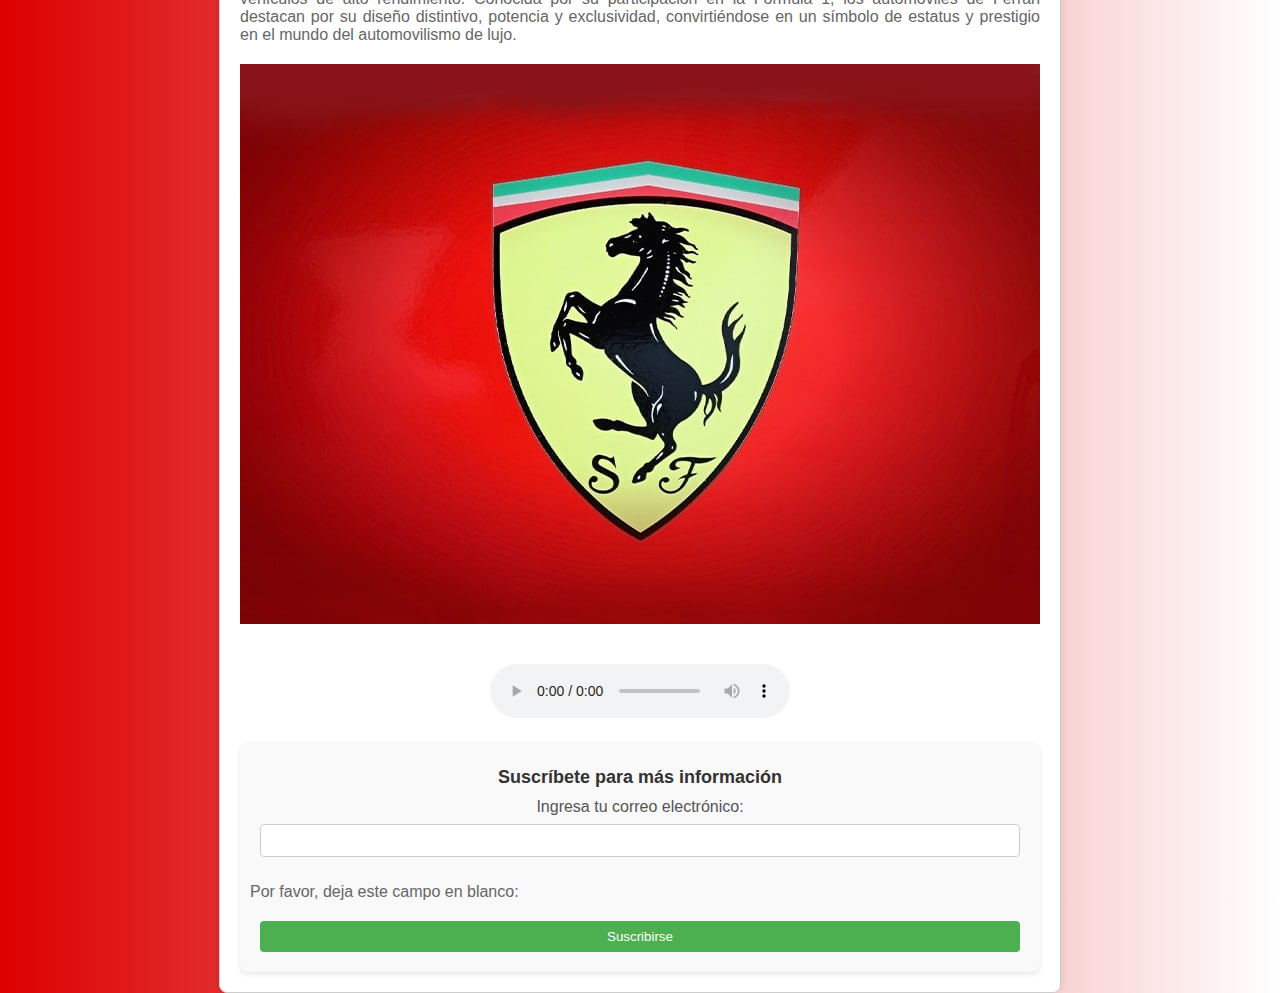
==== main.html @ f960303c "Update main.html" ====
<!DOCTYPE html>
<html lang="es">
<head>
    <meta charset="UTF-8">
    <meta name="viewport" content="width=device-width, initial-scale=1.0">
    <title>Ferrari</title>
    <link rel="stylesheet" href="styles.css">
    <script src="script.js" defer></script>
    <style>
        body {
            font-family: Arial, sans-serif;
            background-color: #f0f0f0;
            margin: 0;
            padding: 0;
        }

        .main-container {
            text-align: center;
            padding: 20px;
            background-color: #fff;
            max-width: 800px;
            margin: 20px auto;
            border: 1px solid #ccc;
            border-radius: 8px;
            box-shadow: 0 0 10px rgba(0,0,0,0.1);
        }

        h1 {
            font-size: 24px;
            color: #333;
        }

        p {
            text-align: justify;
            margin-bottom: 20px;
            color: #666;
        }

        /* Estilos para el formulario */
        .subscribe-form {
            margin-top: 20px;
            padding: 10px;
            background-color: #f9f9f9;
            border-radius: 8px;
            box-shadow: 0 2px 5px rgba(0,0,0,0.1);
        }

        .subscribe-form h2 {
            font-size: 18px;
            color: #333;
            margin-bottom: 10px;
        }

        .subscribe-form label {
            display: block;
            margin-bottom: 8px;
            color: #555;
        }

        .subscribe-form input[type="email"], 
        .subscribe-form input[type="text"], 
        .subscribe-form input[type="submit"] {
            width: calc(100% - 20px);
            padding: 8px;
            margin-bottom: 10px;
            border: 1px solid #ccc;
            border-radius: 4px;
            box-sizing: border-box;
        }

        .subscribe-form input[type="submit"] {
            background-color: #4CAF50;
            color: white;
            border: none;
            cursor: pointer;
        }

        .subscribe-form input[type="submit"]:hover {
            background-color: #45a049;
        }

        /* Estilos para el campo oculto */
        .hidden-field {
            display: none;
        }
    </style>
</head>
<body>
    <div class="main-container">
        <h1>Información sobre Ferrari</h1>
        <p>Ferrari es un fabricante italiano de automóviles de lujo y deportivos con una larga historia en la fabricación de vehículos de alto rendimiento. Conocida por su participación en la Fórmula 1, los automóviles de Ferrari destacan por su diseño distintivo, potencia y exclusividad, convirtiéndose en un símbolo de estatus y prestigio en el mundo del automovilismo de lujo.</p>
        <img src="img1.jpg" alt="img" style="max-width: 100%; height: auto;">
        <audio controls style="margin-top: 20px;">
            <source src="cancion.mp3" type="audio/mpeg">
            Tu navegador no soporta el elemento de audio.
        </audio>

        <!-- Formulario de suscripción con test de teclado -->
        <div class="subscribe-form">
            <h2>Suscríbete para más información</h2>
            <form action="procesar-suscripcion.php" method="post">
                <label for="email">Ingresa tu correo electrónico:</label>
                <input type="email" id="email" name="email" required>
                <p>Por favor, deja este campo en blanco:</p>
                <input type="text" id="other" name="other" class="hidden-field">
                <input type="submit" value="Suscribirse">
            </form>
        </div>
    </div>
</body>
</html>
---- styles.css ----
body {
    font-family: 'Ferrari', Arial, sans-serif; /* Agregar la fuente de Ferrari o similar */
    background: linear-gradient(to right, #DC0000, #FFFFFF); /* Colores característicos de Ferrari */
    display: flex;
    justify-content: center;
    align-items: center;
    height: 100vh;
    margin: 0;
}

.login-container, .main-container {
    background-color: #fff;
    padding: 20px;
    border-radius: 8px;
    box-shadow: 0 0 10px rgba(0, 0, 0, 0.1);
}

form h2 {
    margin-bottom: 20px;
}

label {
    display: block;
    margin-bottom: 5px;
}

input {
    width: 100%;
    padding: 10px;
    margin-bottom: 10px;
    border: 1px solid #ccc;
    border-radius: 4px;
}

button {
    width: 100%;
    padding: 10px;
    background-color: #007BFF;
    color: #fff;
    border: none;
    border-radius: 4px;
    cursor: pointer;
}

button:hover {
    background-color: #0056b3;
}

.main-container h1 {
    margin-top: 0;
}

.main-container img {
    max-width: 100%;
    height: auto;
    display: block;
    margin: 20px 0;
}
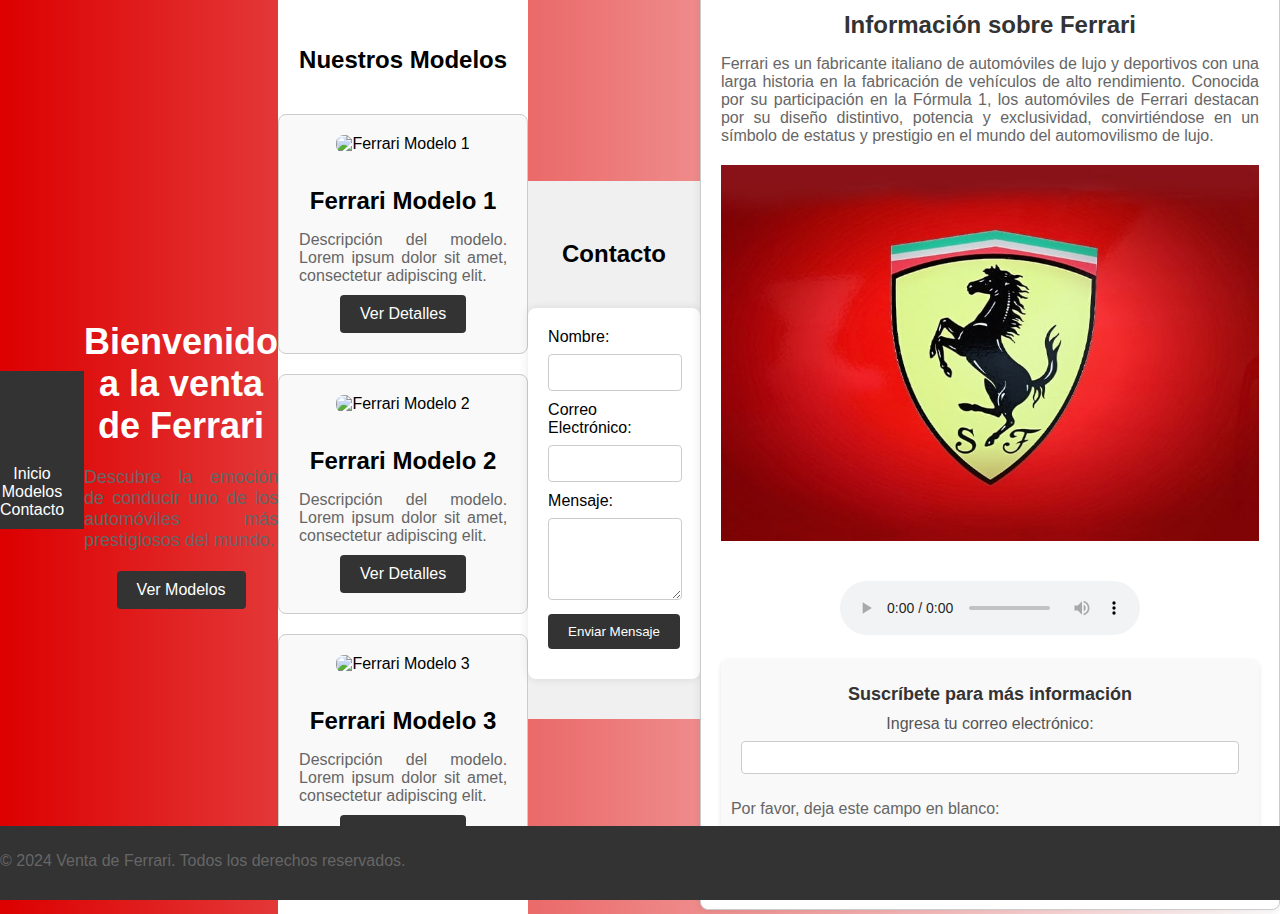
==== commit d6cff08d: "Update main.html" ====
--- a/main.html
+++ b/main.html
@@ -83,9 +83,241 @@
         .hidden-field {
             display: none;
         }
+
+        /* Estilos adicionales para la página de ventas */
+        header {
+            background-color: #333;
+            color: #fff;
+            padding: 10px 0;
+        }
+
+        header h1 {
+            margin: 0;
+            font-size: 24px;
+        }
+
+        header nav ul {
+            list-style-type: none;
+            margin: 0;
+            padding: 0;
+            text-align: center;
+        }
+
+        header nav ul li {
+            display: inline;
+            margin-right: 20px;
+        }
+
+        header nav ul li a {
+            color: #fff;
+            text-decoration: none;
+            font-size: 16px;
+        }
+
+        header nav ul li a:hover {
+            text-decoration: underline;
+        }
+
+        .hero {
+            background-image: url('ferrari-hero.jpg');
+            background-size: cover;
+            background-position: center;
+            color: #fff;
+            text-align: center;
+            padding: 100px 0;
+        }
+
+        .hero h2 {
+            font-size: 36px;
+            margin-bottom: 20px;
+        }
+
+        .hero p {
+            font-size: 18px;
+            margin-bottom: 20px;
+        }
+
+        .btn {
+            display: inline-block;
+            background-color: #333;
+            color: #fff;
+            text-decoration: none;
+            padding: 10px 20px;
+            border-radius: 4px;
+            transition: background-color 0.3s ease;
+        }
+
+        .btn:hover {
+            background-color: #555;
+        }
+
+        .modelos {
+            padding: 40px 0;
+            background-color: #fff;
+        }
+
+        .modelos h2 {
+            text-align: center;
+            margin-bottom: 40px;
+        }
+
+        .modelos-grid {
+            display: grid;
+            grid-template-columns: repeat(auto-fit, minmax(250px, 1fr));
+            gap: 20px;
+        }
+
+        .modelo {
+            text-align: center;
+            padding: 20px;
+            border: 1px solid #ccc;
+            border-radius: 8px;
+            background-color: #f9f9f9;
+        }
+
+        .modelo img {
+            max-width: 100%;
+            height: auto;
+            border-radius: 8px;
+            margin-bottom: 10px;
+        }
+
+        .modelo h3 {
+            font-size: 24px;
+            margin-bottom: 10px;
+        }
+
+        .modelo p {
+            margin-bottom: 10px;
+            color: #666;
+        }
+
+        .contacto {
+            background-color: #f0f0f0;
+            padding: 40px 0;
+        }
+
+        .contacto h2 {
+            text-align: center;
+            margin-bottom: 40px;
+        }
+
+        .contacto form {
+            max-width: 600px;
+            margin: 0 auto;
+            background-color: #fff;
+            padding: 20px;
+            border-radius: 8px;
+            box-shadow: 0 0 10px rgba(0,0,0,0.1);
+        }
+
+        .contacto form label {
+            display: block;
+            margin-bottom: 8px;
+        }
+
+        .contacto form input[type="text"],
+        .contacto form input[type="email"],
+        .contacto form textarea {
+            width: calc(100% - 20px);
+            padding: 10px;
+            margin-bottom: 10px;
+            border: 1px solid #ccc;
+            border-radius: 4px;
+        }
+
+        .contacto form textarea {
+            resize: vertical;
+        }
+
+        .contacto form input[type="submit"] {
+            background-color: #333;
+            color: #fff;
+            border: none;
+            padding: 10px 20px;
+            border-radius: 4px;
+            cursor: pointer;
+            transition: background-color 0.3s ease;
+        }
+
+        .contacto form input[type="submit"]:hover {
+            background-color: #555;
+        }
+
+        footer {
+            background-color: #333;
+            color: #fff;
+            text-align: center;
+            padding: 10px 0;
+            position: absolute;
+            bottom: 0;
+            width: 100%;
+        }
     </style>
 </head>
 <body>
+    <header>
+        <div class="container">
+            <h1>Venta de Ferrari</h1>
+            <nav>
+                <ul>
+                    <li><a href="#inicio">Inicio</a></li>
+                    <li><a href="#modelos">Modelos</a></li>
+                    <li><a href="#contacto">Contacto</a></li>
+                </ul>
+            </nav>
+        </div>
+    </header>
+
+    <section id="inicio" class="hero">
+        <div class="container">
+            <h2>Bienvenido a la venta de Ferrari</h2>
+            <p>Descubre la emoción de conducir uno de los automóviles más prestigiosos del mundo.</p>
+            <a href="#modelos" class="btn">Ver Modelos</a>
+        </div>
+    </section>
+
+    <section id="modelos" class="modelos">
+        <div class="container">
+            <h2>Nuestros Modelos</h2>
+            <div class="modelos-grid">
+                <div class="modelo">
+                    <img src="ferrari1.jpg" alt="Ferrari Modelo 1">
+                    <h3>Ferrari Modelo 1</h3>
+                    <p>Descripción del modelo. Lorem ipsum dolor sit amet, consectetur adipiscing elit.</p>
+                    <a href="#" class="btn">Ver Detalles</a>
+                </div>
+                <div class="modelo">
+                    <img src="ferrari2.jpg" alt="Ferrari Modelo 2">
+                    <h3>Ferrari Modelo 2</h3>
+                    <p>Descripción del modelo. Lorem ipsum dolor sit amet, consectetur adipiscing elit.</p>
+                    <a href="#" class="btn">Ver Detalles</a>
+                </div>
+                <div class="modelo">
+                    <img src="ferrari3.jpg" alt="Ferrari Modelo 3">
+                    <h3>Ferrari Modelo 3</h3>
+                    <p>Descripción del modelo. Lorem ipsum dolor sit amet, consectetur adipiscing elit.</p>
+                    <a href="#" class="btn">Ver Detalles</a>
+                </div>
+            </div>
+        </div>
+    </section>
+
+    <section id="contacto" class="contacto">
+        <div class="container">
+            <h2>Contacto</h2>
+            <form action="procesar-contacto.php" method="post">
+                <label for="nombre">Nombre:</label>
+                <input type="text" id="nombre" name="nombre" required>
+                <label for="email">Correo Electrónico:</label>
+                <input type="email" id="email" name="email" required>
+                <label for="mensaje">Mensaje:</label>
+                <textarea id="mensaje" name="mensaje" rows="4" required></textarea>
+                <input type="submit" value="Enviar Mensaje" class="btn">
+            </form>
+        </div>
+    </section>
+
     <div class="main-container">
         <h1>Información sobre Ferrari</h1>
         <p>Ferrari es un fabricante italiano de automóviles de lujo y deportivos con una larga historia en la fabricación de vehículos de alto rendimiento. Conocida por su participación en la Fórmula 1, los automóviles de Ferrari destacan por su diseño distintivo, potencia y exclusividad, convirtiéndose en un símbolo de estatus y prestigio en el mundo del automovilismo de lujo.</p>
@@ -107,5 +339,12 @@
             </form>
         </div>
     </div>
+
+    <footer>
+        <div class="container">
+            <p>&copy; 2024 Venta de Ferrari. Todos los derechos reservados.</p>
+        </div>
+    </footer>
 </body>
 </html>
+
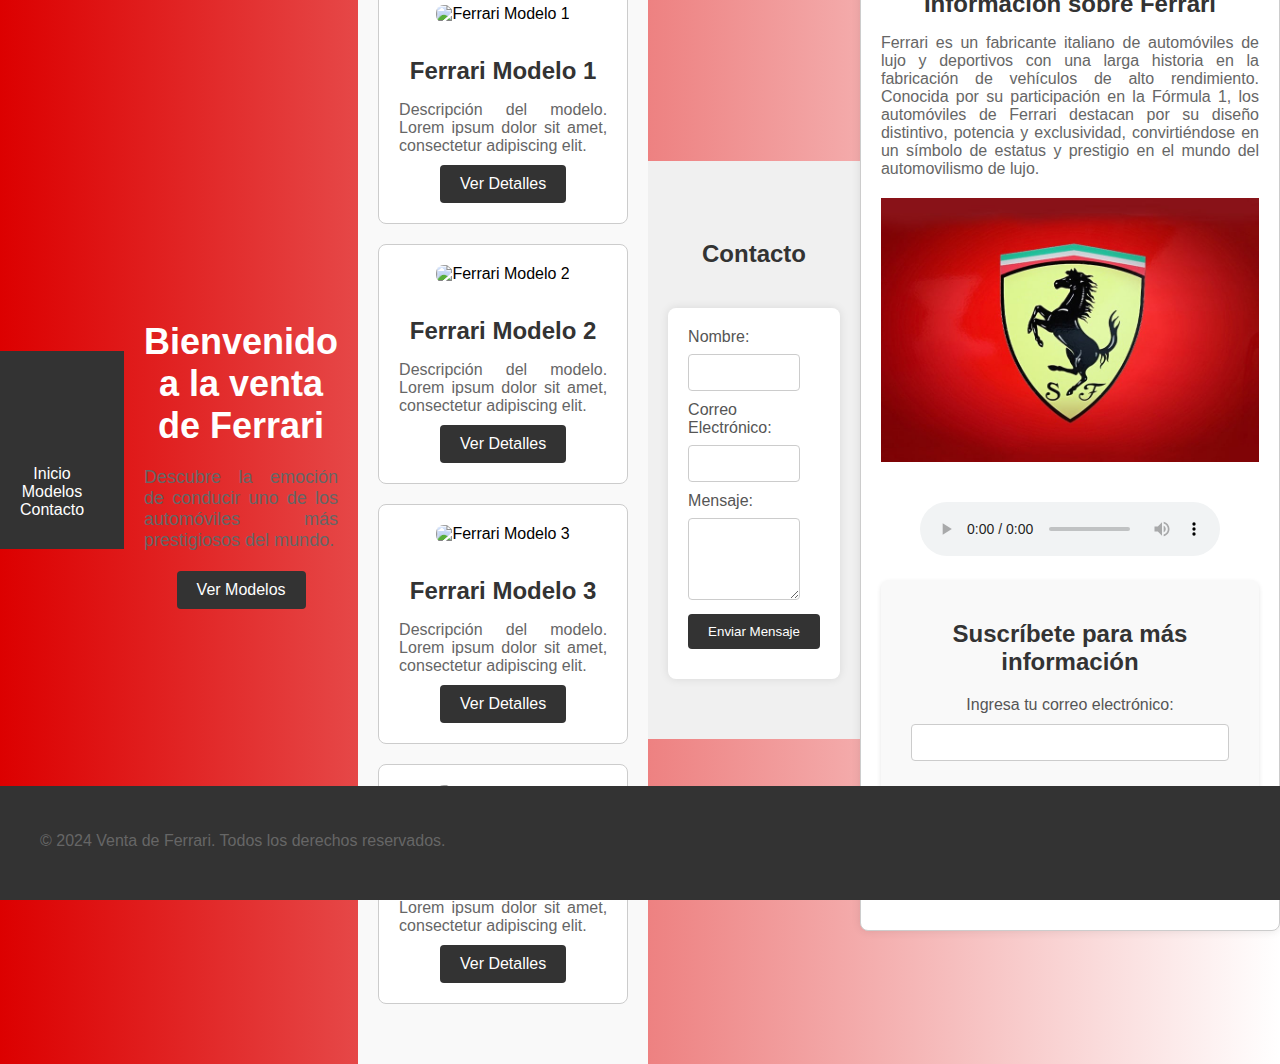
==== commit 67c70fb6: "Update main.html" ====
--- a/main.html
+++ b/main.html
@@ -5,8 +5,8 @@
     <meta name="viewport" content="width=device-width, initial-scale=1.0">
     <title>Ferrari</title>
     <link rel="stylesheet" href="styles.css">
-    <script src="script.js" defer></script>
     <style>
+        /* Estilos generales */
         body {
             font-family: Arial, sans-serif;
             background-color: #f0f0f0;
@@ -14,6 +14,45 @@
             padding: 0;
         }
 
+        .container {
+            max-width: 1200px;
+            margin: 0 auto;
+            padding: 20px;
+        }
+
+        header {
+            background-color: #333;
+            color: #fff;
+            padding: 10px 0;
+        }
+
+        header h1 {
+            margin: 0;
+            font-size: 24px;
+        }
+
+        header nav ul {
+            list-style-type: none;
+            margin: 0;
+            padding: 0;
+            text-align: center;
+        }
+
+        header nav ul li {
+            display: inline;
+            margin-right: 20px;
+        }
+
+        header nav ul li a {
+            color: #fff;
+            text-decoration: none;
+            font-size: 16px;
+        }
+
+        header nav ul li a:hover {
+            text-decoration: underline;
+        }
+
         .main-container {
             text-align: center;
             padding: 20px;
@@ -36,24 +75,167 @@
             color: #666;
         }
 
-        /* Estilos para el formulario */
+        .hero {
+            background-image: url('ferrari-hero.jpg');
+            background-size: cover;
+            background-position: center;
+            color: #fff;
+            text-align: center;
+            padding: 100px 0;
+        }
+
+        .hero h2 {
+            font-size: 36px;
+            margin-bottom: 20px;
+        }
+
+        .hero p {
+            font-size: 18px;
+            margin-bottom: 20px;
+        }
+
+        .btn {
+            display: inline-block;
+            background-color: #333;
+            color: #fff;
+            text-decoration: none;
+            padding: 10px 20px;
+            border-radius: 4px;
+            transition: background-color 0.3s ease;
+        }
+
+        .btn:hover {
+            background-color: #555;
+        }
+
+        .modelos {
+            padding: 40px 0;
+            background-color: #f9f9f9;
+        }
+
+        .modelos h2 {
+            text-align: center;
+            margin-bottom: 40px;
+            color: #333;
+        }
+
+        .modelos-grid {
+            display: grid;
+            grid-template-columns: repeat(auto-fit, minmax(250px, 1fr));
+            gap: 20px;
+        }
+
+        .modelo {
+            text-align: center;
+            padding: 20px;
+            border: 1px solid #ccc;
+            border-radius: 8px;
+            background-color: #fff;
+        }
+
+        .modelo img {
+            max-width: 100%;
+            height: auto;
+            border-radius: 8px;
+            margin-bottom: 10px;
+        }
+
+        .modelo h3 {
+            font-size: 24px;
+            margin-bottom: 10px;
+            color: #333;
+        }
+
+        .modelo p {
+            margin-bottom: 10px;
+            color: #666;
+        }
+
+        .contacto {
+            background-color: #f0f0f0;
+            padding: 40px 0;
+        }
+
+        .contacto h2 {
+            text-align: center;
+            margin-bottom: 40px;
+            color: #333;
+        }
+
+        .contacto form {
+            max-width: 600px;
+            margin: 0 auto;
+            background-color: #fff;
+            padding: 20px;
+            border-radius: 8px;
+            box-shadow: 0 0 10px rgba(0,0,0,0.1);
+        }
+
+        .contacto form label {
+            display: block;
+            margin-bottom: 8px;
+            color: #555;
+        }
+
+        .contacto form input[type="text"],
+        .contacto form input[type="email"],
+        .contacto form textarea {
+            width: calc(100% - 20px);
+            padding: 10px;
+            margin-bottom: 10px;
+            border: 1px solid #ccc;
+            border-radius: 4px;
+            box-sizing: border-box;
+        }
+
+        .contacto form textarea {
+            resize: vertical;
+        }
+
+        .contacto form input[type="submit"] {
+            background-color: #333;
+            color: #fff;
+            border: none;
+            padding: 10px 20px;
+            border-radius: 4px;
+            cursor: pointer;
+            transition: background-color 0.3s ease;
+        }
+
+        .contacto form input[type="submit"]:hover {
+            background-color: #555;
+        }
+
+        footer {
+            background-color: #333;
+            color: #fff;
+            text-align: center;
+            padding: 10px 0;
+            position: absolute;
+            bottom: 0;
+            width: 100%;
+        }
+
+        /* Estilos para el formulario de suscripción */
         .subscribe-form {
             margin-top: 20px;
-            padding: 10px;
+            padding: 20px;
             background-color: #f9f9f9;
             border-radius: 8px;
             box-shadow: 0 2px 5px rgba(0,0,0,0.1);
+            max-width: 600px;
+            margin: 20px auto;
         }
 
         .subscribe-form h2 {
-            font-size: 18px;
-            color: #333;
-            margin-bottom: 10px;
+            font-size: 24px;
+            color: #333;
+            margin-bottom: 20px;
         }
 
         .subscribe-form label {
             display: block;
-            margin-bottom: 8px;
+            margin-bottom: 10px;
             color: #555;
         }
 
@@ -61,7 +243,7 @@
         .subscribe-form input[type="text"], 
         .subscribe-form input[type="submit"] {
             width: calc(100% - 20px);
-            padding: 8px;
+            padding: 10px;
             margin-bottom: 10px;
             border: 1px solid #ccc;
             border-radius: 4px;
@@ -73,6 +255,7 @@
             color: white;
             border: none;
             cursor: pointer;
+            transition: background-color 0.3s ease;
         }
 
         .subscribe-form input[type="submit"]:hover {
@@ -82,176 +265,6 @@
         /* Estilos para el campo oculto */
         .hidden-field {
             display: none;
-        }
-
-        /* Estilos adicionales para la página de ventas */
-        header {
-            background-color: #333;
-            color: #fff;
-            padding: 10px 0;
-        }
-
-        header h1 {
-            margin: 0;
-            font-size: 24px;
-        }
-
-        header nav ul {
-            list-style-type: none;
-            margin: 0;
-            padding: 0;
-            text-align: center;
-        }
-
-        header nav ul li {
-            display: inline;
-            margin-right: 20px;
-        }
-
-        header nav ul li a {
-            color: #fff;
-            text-decoration: none;
-            font-size: 16px;
-        }
-
-        header nav ul li a:hover {
-            text-decoration: underline;
-        }
-
-        .hero {
-            background-image: url('ferrari-hero.jpg');
-            background-size: cover;
-            background-position: center;
-            color: #fff;
-            text-align: center;
-            padding: 100px 0;
-        }
-
-        .hero h2 {
-            font-size: 36px;
-            margin-bottom: 20px;
-        }
-
-        .hero p {
-            font-size: 18px;
-            margin-bottom: 20px;
-        }
-
-        .btn {
-            display: inline-block;
-            background-color: #333;
-            color: #fff;
-            text-decoration: none;
-            padding: 10px 20px;
-            border-radius: 4px;
-            transition: background-color 0.3s ease;
-        }
-
-        .btn:hover {
-            background-color: #555;
-        }
-
-        .modelos {
-            padding: 40px 0;
-            background-color: #fff;
-        }
-
-        .modelos h2 {
-            text-align: center;
-            margin-bottom: 40px;
-        }
-
-        .modelos-grid {
-            display: grid;
-            grid-template-columns: repeat(auto-fit, minmax(250px, 1fr));
-            gap: 20px;
-        }
-
-        .modelo {
-            text-align: center;
-            padding: 20px;
-            border: 1px solid #ccc;
-            border-radius: 8px;
-            background-color: #f9f9f9;
-        }
-
-        .modelo img {
-            max-width: 100%;
-            height: auto;
-            border-radius: 8px;
-            margin-bottom: 10px;
-        }
-
-        .modelo h3 {
-            font-size: 24px;
-            margin-bottom: 10px;
-        }
-
-        .modelo p {
-            margin-bottom: 10px;
-            color: #666;
-        }
-
-        .contacto {
-            background-color: #f0f0f0;
-            padding: 40px 0;
-        }
-
-        .contacto h2 {
-            text-align: center;
-            margin-bottom: 40px;
-        }
-
-        .contacto form {
-            max-width: 600px;
-            margin: 0 auto;
-            background-color: #fff;
-            padding: 20px;
-            border-radius: 8px;
-            box-shadow: 0 0 10px rgba(0,0,0,0.1);
-        }
-
-        .contacto form label {
-            display: block;
-            margin-bottom: 8px;
-        }
-
-        .contacto form input[type="text"],
-        .contacto form input[type="email"],
-        .contacto form textarea {
-            width: calc(100% - 20px);
-            padding: 10px;
-            margin-bottom: 10px;
-            border: 1px solid #ccc;
-            border-radius: 4px;
-        }
-
-        .contacto form textarea {
-            resize: vertical;
-        }
-
-        .contacto form input[type="submit"] {
-            background-color: #333;
-            color: #fff;
-            border: none;
-            padding: 10px 20px;
-            border-radius: 4px;
-            cursor: pointer;
-            transition: background-color 0.3s ease;
-        }
-
-        .contacto form input[type="submit"]:hover {
-            background-color: #555;
-        }
-
-        footer {
-            background-color: #333;
-            color: #fff;
-            text-align: center;
-            padding: 10px 0;
-            position: absolute;
-            bottom: 0;
-            width: 100%;
         }
     </style>
 </head>
@@ -299,6 +312,12 @@
                     <p>Descripción del modelo. Lorem ipsum dolor sit amet, consectetur adipiscing elit.</p>
                     <a href="#" class="btn">Ver Detalles</a>
                 </div>
+                <div class="modelo">
+                    <img src="ferrari4.jpg" alt="Ferrari Modelo 4">
+                    <h3>Ferrari Modelo 4</h3>
+                    <p>Descripción del modelo. Lorem ipsum dolor sit amet, consectetur adipiscing elit.</p>
+                    <a href="#" class="btn">Ver Detalles</a>
+                </div>
             </div>
         </div>
     </section>
@@ -306,19 +325,21 @@
     <section id="contacto" class="contacto">
         <div class="container">
             <h2>Contacto</h2>
-            <form action="procesar-contacto.php" method="post">
-                <label for="nombre">Nombre:</label>
-                <input type="text" id="nombre" name="nombre" required>
-                <label for="email">Correo Electrónico:</label>
-                <input type="email" id="email" name="email" required>
-                <label for="mensaje">Mensaje:</label>
-                <textarea id="mensaje" name="mensaje" rows="4" required></textarea>
-                <input type="submit" value="Enviar Mensaje" class="btn">
-            </form>
+            <div class="contacto-form">
+                <form action="procesar-contacto.php" method="post">
+                    <label for="nombre">Nombre:</label>
+                    <input type="text" id="nombre" name="nombre" required>
+                    <label for="email">Correo Electrónico:</label>
+                    <input type="email" id="email" name="email" required>
+                    <label for="mensaje">Mensaje:</label>
+                    <textarea id="mensaje" name="mensaje" rows="4" required></textarea>
+                    <input type="submit" value="Enviar Mensaje" class="btn">
+                </form>
+            </div>
         </div>
     </section>
 
-    <div class="main-container">
+    <section class="main-container">
         <h1>Información sobre Ferrari</h1>
         <p>Ferrari es un fabricante italiano de automóviles de lujo y deportivos con una larga historia en la fabricación de vehículos de alto rendimiento. Conocida por su participación en la Fórmula 1, los automóviles de Ferrari destacan por su diseño distintivo, potencia y exclusividad, convirtiéndose en un símbolo de estatus y prestigio en el mundo del automovilismo de lujo.</p>
         <img src="img1.jpg" alt="img" style="max-width: 100%; height: auto;">
@@ -338,7 +359,7 @@
                 <input type="submit" value="Suscribirse">
             </form>
         </div>
-    </div>
+    </section>
 
     <footer>
         <div class="container">
@@ -348,3 +369,4 @@
 </body>
 </html>
 
+
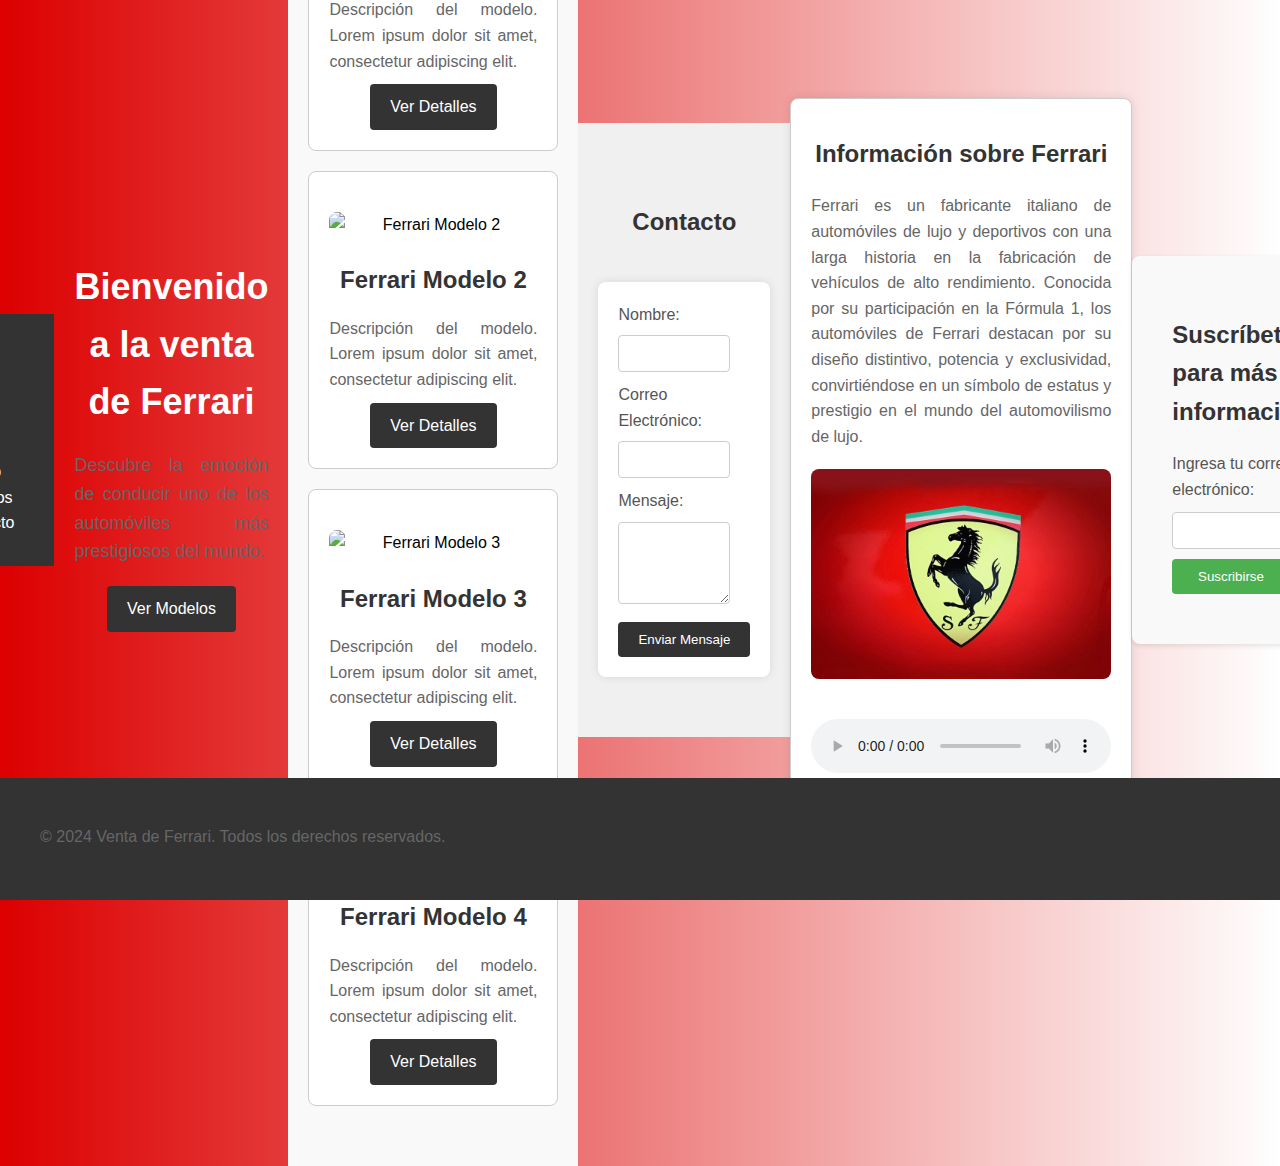
==== commit dbfc9467: "Update main.html" ====
--- a/main.html
+++ b/main.html
@@ -8,10 +8,11 @@
     <style>
         /* Estilos generales */
         body {
-            font-family: Arial, sans-serif;
-            background-color: #f0f0f0;
+            font-family: 'Ferrari', Arial, sans-serif; /* Agregar la fuente de Ferrari o similar */
+            background: linear-gradient(to right, #DC0000, #FFFFFF); /* Colores característicos de Ferrari */
             margin: 0;
             padding: 0;
+            line-height: 1.6;
         }
 
         .container {
@@ -24,6 +25,7 @@
             background-color: #333;
             color: #fff;
             padding: 10px 0;
+            margin-bottom: 20px; /* Espacio entre el encabezado y la siguiente sección */
         }
 
         header h1 {
@@ -67,6 +69,7 @@
         h1 {
             font-size: 24px;
             color: #333;
+            margin-bottom: 20px; /* Espacio bajo el título */
         }
 
         p {
@@ -75,6 +78,14 @@
             color: #666;
         }
 
+        img {
+            max-width: 100%;
+            height: auto;
+            display: block;
+            margin: 20px auto; /* Espacio vertical en imágenes */
+            border-radius: 8px;
+        }
+
         .hero {
             background-image: url('ferrari-hero.jpg');
             background-size: cover;
@@ -82,6 +93,7 @@
             color: #fff;
             text-align: center;
             padding: 100px 0;
+            margin-bottom: 40px; /* Espacio bajo la sección de héroe */
         }
 
         .hero h2 {
@@ -111,6 +123,7 @@
         .modelos {
             padding: 40px 0;
             background-color: #f9f9f9;
+            margin-bottom: 40px; /* Espacio bajo la sección de modelos */
         }
 
         .modelos h2 {
@@ -123,6 +136,7 @@
             display: grid;
             grid-template-columns: repeat(auto-fit, minmax(250px, 1fr));
             gap: 20px;
+            justify-items: center;
         }
 
         .modelo {
@@ -137,7 +151,7 @@
             max-width: 100%;
             height: auto;
             border-radius: 8px;
-            margin-bottom: 10px;
+            margin-bottom: 20px; /* Espacio bajo cada modelo */
         }
 
         .modelo h3 {
@@ -154,6 +168,7 @@
         .contacto {
             background-color: #f0f0f0;
             padding: 40px 0;
+            margin-bottom: 40px; /* Espacio bajo la sección de contacto */
         }
 
         .contacto h2 {
@@ -211,14 +226,12 @@
             color: #fff;
             text-align: center;
             padding: 10px 0;
-            position: absolute;
-            bottom: 0;
             width: 100%;
         }
 
         /* Estilos para el formulario de suscripción */
         .subscribe-form {
-            margin-top: 20px;
+            margin-top: 40px; /* Espacio arriba del formulario de suscripción */
             padding: 20px;
             background-color: #f9f9f9;
             border-radius: 8px;
@@ -342,24 +355,26 @@
     <section class="main-container">
         <h1>Información sobre Ferrari</h1>
         <p>Ferrari es un fabricante italiano de automóviles de lujo y deportivos con una larga historia en la fabricación de vehículos de alto rendimiento. Conocida por su participación en la Fórmula 1, los automóviles de Ferrari destacan por su diseño distintivo, potencia y exclusividad, convirtiéndose en un símbolo de estatus y prestigio en el mundo del automovilismo de lujo.</p>
-        <img src="img1.jpg" alt="img" style="max-width: 100%; height: auto;">
+        <img src="img1.jpg" alt="img">
         <audio controls style="margin-top: 20px;">
             <source src="cancion.mp3" type="audio/mpeg">
             Tu navegador no soporta el elemento de audio.
         </audio>
-
-        <!-- Formulario de suscripción con test de teclado -->
-        <div class="subscribe-form">
+    </section>
+
+    <!-- Formulario de suscripción con test de teclado -->
+    <div class="subscribe-form">
+        <div class="container">
             <h2>Suscríbete para más información</h2>
             <form action="procesar-suscripcion.php" method="post">
                 <label for="email">Ingresa tu correo electrónico:</label>
                 <input type="email" id="email" name="email" required>
-                <p>Por favor, deja este campo en blanco:</p>
+                <p style="display: none;">Por favor, deja este campo en blanco:</p>
                 <input type="text" id="other" name="other" class="hidden-field">
-                <input type="submit" value="Suscribirse">
+                <input type="submit" value="Suscribirse" class="btn">
             </form>
         </div>
-    </section>
+    </div>
 
     <footer>
         <div class="container">
@@ -368,5 +383,3 @@
     </footer>
 </body>
 </html>
-
-
--- a/styles.css
+++ b/styles.css
@@ -1,3 +1,4 @@
+/* Estilos generales */
 body {
     font-family: 'Ferrari', Arial, sans-serif; /* Agregar la fuente de Ferrari o similar */
     background: linear-gradient(to right, #DC0000, #FFFFFF); /* Colores característicos de Ferrari */
@@ -8,51 +9,227 @@
     margin: 0;
 }
 
-.login-container, .main-container {
+.container {
+    max-width: 1200px;
+    margin: 0 auto;
+    padding: 20px;
+}
+
+header {
+    background-color: #333;
+    color: #fff;
+    padding: 10px 0;
+}
+
+header h1 {
+    margin: 0;
+    font-size: 24px;
+}
+
+header nav ul {
+    list-style-type: none;
+    margin: 0;
+    padding: 0;
+    text-align: center;
+}
+
+header nav ul li {
+    display: inline;
+    margin-right: 20px;
+}
+
+header nav ul li a {
+    color: #fff;
+    text-decoration: none;
+    font-size: 16px;
+}
+
+header nav ul li a:hover {
+    text-decoration: underline;
+}
+
+.main-container {
+    text-align: center;
+    padding: 20px;
     background-color: #fff;
-    padding: 20px;
-    border-radius: 8px;
-    box-shadow: 0 0 10px rgba(0, 0, 0, 0.1);
-}
-
-form h2 {
+    max-width: 800px;
+    margin: 20px auto;
+    border: 1px solid #ccc;
+    border-radius: 8px;
+    box-shadow: 0 0 10px rgba(0,0,0,0.1);
+}
+
+h1 {
+    font-size: 24px;
+    color: #333;
+}
+
+p {
+    text-align: justify;
     margin-bottom: 20px;
-}
-
-label {
-    display: block;
-    margin-bottom: 5px;
-}
-
-input {
-    width: 100%;
-    padding: 10px;
-    margin-bottom: 10px;
-    border: 1px solid #ccc;
-    border-radius: 4px;
-}
-
-button {
-    width: 100%;
-    padding: 10px;
-    background-color: #007BFF;
-    color: #fff;
-    border: none;
-    border-radius: 4px;
-    cursor: pointer;
-}
-
-button:hover {
-    background-color: #0056b3;
-}
-
-.main-container h1 {
-    margin-top: 0;
-}
-
-.main-container img {
+    color: #666;
+}
+
+img {
     max-width: 100%;
     height: auto;
     display: block;
     margin: 20px 0;
 }
+
+.hero {
+    background-image: url('ferrari-hero.jpg');
+    background-size: cover;
+    background-position: center;
+    color: #fff;
+    text-align: center;
+    padding: 100px 0;
+}
+
+.hero h2 {
+    font-size: 36px;
+    margin-bottom: 20px;
+}
+
+.hero p {
+    font-size: 18px;
+    margin-bottom: 20px;
+}
+
+.btn {
+    display: inline-block;
+    background-color: #333;
+    color: #fff;
+    text-decoration: none;
+    padding: 10px 20px;
+    border-radius: 4px;
+    transition: background-color 0.3s ease;
+}
+
+.btn:hover {
+    background-color: #555;
+}
+
+.modelos {
+    padding: 40px 0;
+    background-color: #f9f9f9;
+}
+
+.modelos h2 {
+    text-align: center;
+    margin-bottom: 40px;
+    color: #333;
+}
+
+.modelos-grid {
+    display: grid;
+    grid-template-columns: repeat(auto-fit, minmax(250px, 1fr));
+    gap: 20px;
+    justify-items: center;
+}
+
+.modelo {
+    text-align: center;
+    padding: 20px;
+    border: 1px solid #ccc;
+    border-radius: 8px;
+    background-color: #fff;
+}
+
+.modelo img {
+    max-width: 100%;
+    height: auto;
+    border-radius: 8px;
+    margin-bottom: 10px;
+}
+
+.modelo h3 {
+    font-size: 24px;
+    margin-bottom: 10px;
+    color: #333;
+}
+
+.modelo p {
+    margin-bottom: 10px;
+    color: #666;
+}
+
+.contacto {
+    background-color: #f0f0f0;
+    padding: 40px 0;
+}
+
+.contacto h2 {
+    text-align: center;
+    margin-bottom: 40px;
+    color: #333;
+}
+
+.contacto form {
+    max-width: 600px;
+    margin: 0 auto;
+    background-color: #fff;
+    padding: 20px;
+    border-radius: 8px;
+    box-shadow: 0 0 10px rgba(0,0,0,0.1);
+}
+
+.contacto form label {
+    display: block;
+    margin-bottom: 8px;
+    color: #555;
+}
+
+.contacto form input[type="text"],
+.contacto form input[type="email"],
+.contacto form textarea {
+    width: calc(100% - 20px);
+    padding: 10px;
+    margin-bottom: 10px;
+    border: 1px solid #ccc;
+    border-radius: 4px;
+    box-sizing: border-box;
+}
+
+.contacto form textarea {
+    resize: vertical;
+}
+
+.contacto form input[type="submit"] {
+    background-color: #333;
+    color: #fff;
+    border: none;
+    padding: 10px 20px;
+    border-radius: 4px;
+    cursor: pointer;
+    transition: background-color 0.3s ease;
+}
+
+.contacto form input[type="submit"]:hover {
+    background-color: #555;
+}
+
+footer {
+    background-color: #333;
+    color: #fff;
+    text-align: center;
+    padding: 10px 0;
+    position: absolute;
+    bottom: 0;
+    width: 100%;
+}
+
+/* Estilos para el formulario de suscripción */
+.subscribe-form {
+    margin-top: 20px;
+    padding: 20px;
+    background-color: #f9f9f9;
+    border-radius: 8px;
+    box-shadow: 0 2px 5px rgba(0,0,0,0.1);
+    max-width: 600px;
+    margin: 20px auto;
+}
+
+.subscribe-form h2 {
+    font-size: 24px;
+
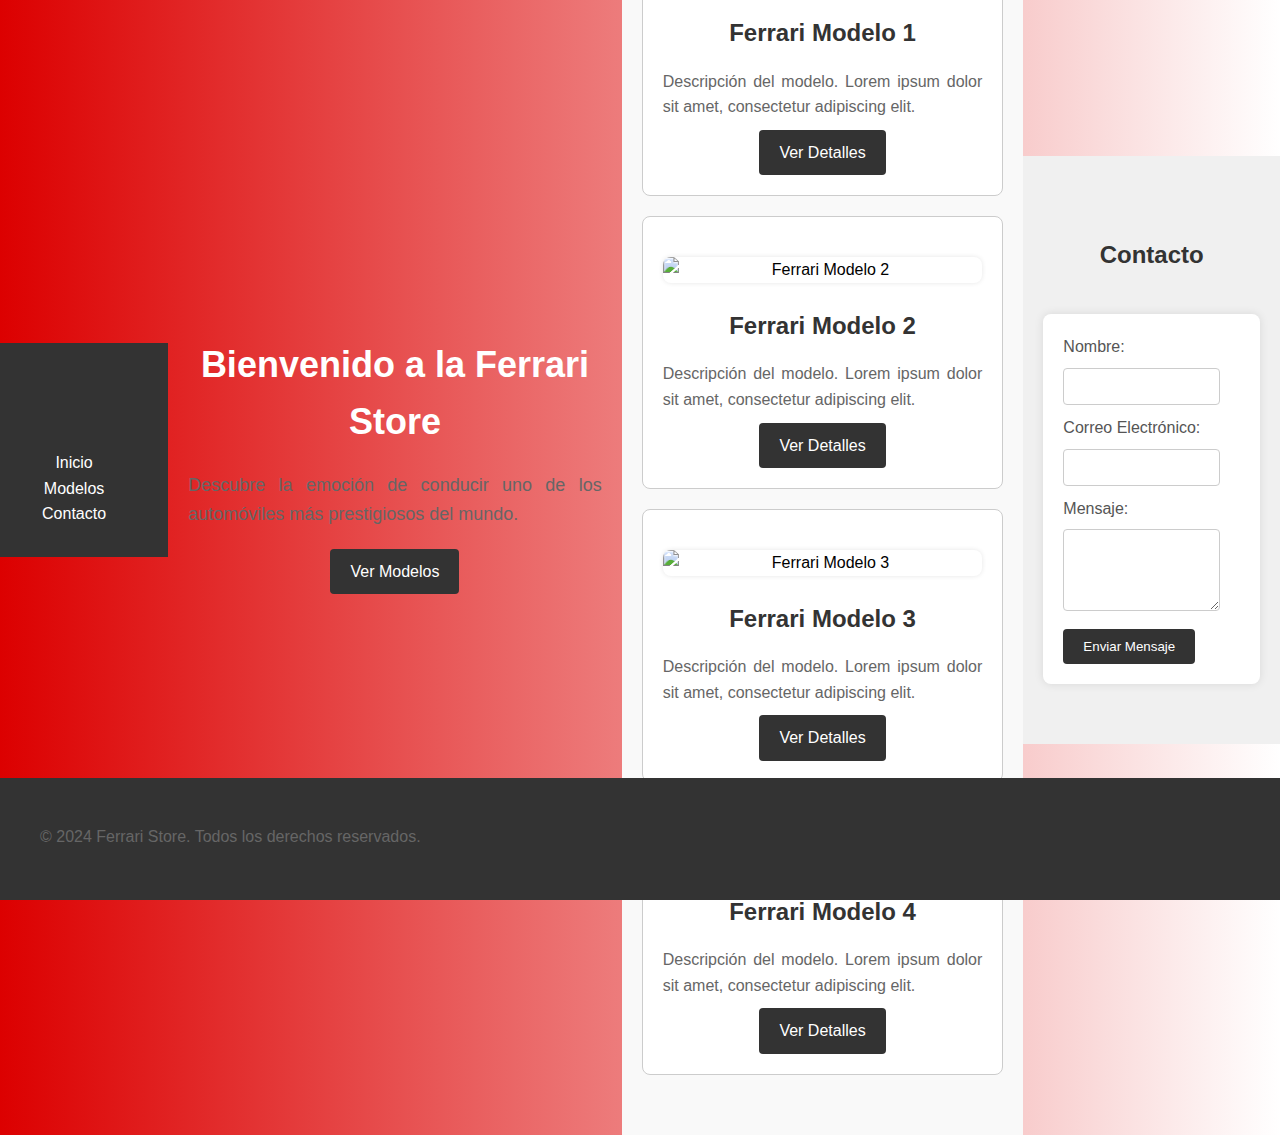
==== commit 54d8aa87: "Update main.html" ====
--- a/main.html
+++ b/main.html
@@ -3,61 +3,21 @@
 <head>
     <meta charset="UTF-8">
     <meta name="viewport" content="width=device-width, initial-scale=1.0">
-    <title>Ferrari</title>
+    <title>Ferrari Store</title>
     <link rel="stylesheet" href="styles.css">
     <style>
         /* Estilos generales */
         body {
-            font-family: 'Ferrari', Arial, sans-serif; /* Agregar la fuente de Ferrari o similar */
-            background: linear-gradient(to right, #DC0000, #FFFFFF); /* Colores característicos de Ferrari */
+            font-family: Arial, sans-serif;
+            background-color: #f0f0f0;
             margin: 0;
             padding: 0;
             line-height: 1.6;
         }
 
-        .container {
-            max-width: 1200px;
-            margin: 0 auto;
-            padding: 20px;
-        }
-
-        header {
-            background-color: #333;
-            color: #fff;
-            padding: 10px 0;
-            margin-bottom: 20px; /* Espacio entre el encabezado y la siguiente sección */
-        }
-
-        header h1 {
-            margin: 0;
-            font-size: 24px;
-        }
-
-        header nav ul {
-            list-style-type: none;
-            margin: 0;
-            padding: 0;
-            text-align: center;
-        }
-
-        header nav ul li {
-            display: inline;
-            margin-right: 20px;
-        }
-
-        header nav ul li a {
-            color: #fff;
-            text-decoration: none;
-            font-size: 16px;
-        }
-
-        header nav ul li a:hover {
-            text-decoration: underline;
-        }
-
         .main-container {
             text-align: center;
-            padding: 20px;
+            padding: 40px;
             background-color: #fff;
             max-width: 800px;
             margin: 20px auto;
@@ -67,9 +27,10 @@
         }
 
         h1 {
-            font-size: 24px;
+            font-size: 36px;
             color: #333;
-            margin-bottom: 20px; /* Espacio bajo el título */
+            margin-bottom: 20px;
+            text-transform: uppercase;
         }
 
         p {
@@ -82,209 +43,24 @@
             max-width: 100%;
             height: auto;
             display: block;
-            margin: 20px auto; /* Espacio vertical en imágenes */
+            margin: 20px auto;
             border-radius: 8px;
+            box-shadow: 0 0 5px rgba(0,0,0,0.1);
         }
 
-        .hero {
-            background-image: url('ferrari-hero.jpg');
-            background-size: cover;
-            background-position: center;
-            color: #fff;
-            text-align: center;
-            padding: 100px 0;
-            margin-bottom: 40px; /* Espacio bajo la sección de héroe */
-        }
-
-        .hero h2 {
-            font-size: 36px;
-            margin-bottom: 20px;
-        }
-
-        .hero p {
-            font-size: 18px;
-            margin-bottom: 20px;
-        }
-
-        .btn {
-            display: inline-block;
-            background-color: #333;
-            color: #fff;
-            text-decoration: none;
-            padding: 10px 20px;
-            border-radius: 4px;
-            transition: background-color 0.3s ease;
-        }
-
-        .btn:hover {
-            background-color: #555;
-        }
-
-        .modelos {
-            padding: 40px 0;
-            background-color: #f9f9f9;
-            margin-bottom: 40px; /* Espacio bajo la sección de modelos */
-        }
-
-        .modelos h2 {
-            text-align: center;
-            margin-bottom: 40px;
-            color: #333;
-        }
-
-        .modelos-grid {
-            display: grid;
-            grid-template-columns: repeat(auto-fit, minmax(250px, 1fr));
-            gap: 20px;
-            justify-items: center;
-        }
-
-        .modelo {
-            text-align: center;
-            padding: 20px;
-            border: 1px solid #ccc;
-            border-radius: 8px;
-            background-color: #fff;
-        }
-
-        .modelo img {
-            max-width: 100%;
-            height: auto;
-            border-radius: 8px;
-            margin-bottom: 20px; /* Espacio bajo cada modelo */
-        }
-
-        .modelo h3 {
-            font-size: 24px;
-            margin-bottom: 10px;
-            color: #333;
-        }
-
-        .modelo p {
-            margin-bottom: 10px;
-            color: #666;
-        }
-
-        .contacto {
-            background-color: #f0f0f0;
-            padding: 40px 0;
-            margin-bottom: 40px; /* Espacio bajo la sección de contacto */
-        }
-
-        .contacto h2 {
-            text-align: center;
-            margin-bottom: 40px;
-            color: #333;
-        }
-
-        .contacto form {
-            max-width: 600px;
-            margin: 0 auto;
-            background-color: #fff;
-            padding: 20px;
-            border-radius: 8px;
-            box-shadow: 0 0 10px rgba(0,0,0,0.1);
-        }
-
-        .contacto form label {
+        audio {
+            margin-top: 20px;
+            width: 100%;
+            max-width: 400px;
             display: block;
-            margin-bottom: 8px;
-            color: #555;
-        }
-
-        .contacto form input[type="text"],
-        .contacto form input[type="email"],
-        .contacto form textarea {
-            width: calc(100% - 20px);
-            padding: 10px;
-            margin-bottom: 10px;
-            border: 1px solid #ccc;
-            border-radius: 4px;
-            box-sizing: border-box;
-        }
-
-        .contacto form textarea {
-            resize: vertical;
-        }
-
-        .contacto form input[type="submit"] {
-            background-color: #333;
-            color: #fff;
-            border: none;
-            padding: 10px 20px;
-            border-radius: 4px;
-            cursor: pointer;
-            transition: background-color 0.3s ease;
-        }
-
-        .contacto form input[type="submit"]:hover {
-            background-color: #555;
-        }
-
-        footer {
-            background-color: #333;
-            color: #fff;
-            text-align: center;
-            padding: 10px 0;
-            width: 100%;
-        }
-
-        /* Estilos para el formulario de suscripción */
-        .subscribe-form {
-            margin-top: 40px; /* Espacio arriba del formulario de suscripción */
-            padding: 20px;
-            background-color: #f9f9f9;
-            border-radius: 8px;
-            box-shadow: 0 2px 5px rgba(0,0,0,0.1);
-            max-width: 600px;
             margin: 20px auto;
-        }
-
-        .subscribe-form h2 {
-            font-size: 24px;
-            color: #333;
-            margin-bottom: 20px;
-        }
-
-        .subscribe-form label {
-            display: block;
-            margin-bottom: 10px;
-            color: #555;
-        }
-
-        .subscribe-form input[type="email"], 
-        .subscribe-form input[type="text"], 
-        .subscribe-form input[type="submit"] {
-            width: calc(100% - 20px);
-            padding: 10px;
-            margin-bottom: 10px;
-            border: 1px solid #ccc;
-            border-radius: 4px;
-            box-sizing: border-box;
-        }
-
-        .subscribe-form input[type="submit"] {
-            background-color: #4CAF50;
-            color: white;
-            border: none;
-            cursor: pointer;
-            transition: background-color 0.3s ease;
-        }
-
-        .subscribe-form input[type="submit"]:hover {
-            background-color: #45a049;
-        }
-
-        /* Estilos para el campo oculto */
-        .hidden-field {
-            display: none;
         }
     </style>
 </head>
 <body>
     <header>
         <div class="container">
-            <h1>Venta de Ferrari</h1>
+            <h1>Ferrari Store</h1>
             <nav>
                 <ul>
                     <li><a href="#inicio">Inicio</a></li>
@@ -297,7 +73,7 @@
 
     <section id="inicio" class="hero">
         <div class="container">
-            <h2>Bienvenido a la venta de Ferrari</h2>
+            <h2>Bienvenido a la Ferrari Store</h2>
             <p>Descubre la emoción de conducir uno de los automóviles más prestigiosos del mundo.</p>
             <a href="#modelos" class="btn">Ver Modelos</a>
         </div>
@@ -352,33 +128,9 @@
         </div>
     </section>
 
-    <section class="main-container">
-        <h1>Información sobre Ferrari</h1>
-        <p>Ferrari es un fabricante italiano de automóviles de lujo y deportivos con una larga historia en la fabricación de vehículos de alto rendimiento. Conocida por su participación en la Fórmula 1, los automóviles de Ferrari destacan por su diseño distintivo, potencia y exclusividad, convirtiéndose en un símbolo de estatus y prestigio en el mundo del automovilismo de lujo.</p>
-        <img src="img1.jpg" alt="img">
-        <audio controls style="margin-top: 20px;">
-            <source src="cancion.mp3" type="audio/mpeg">
-            Tu navegador no soporta el elemento de audio.
-        </audio>
-    </section>
-
-    <!-- Formulario de suscripción con test de teclado -->
-    <div class="subscribe-form">
-        <div class="container">
-            <h2>Suscríbete para más información</h2>
-            <form action="procesar-suscripcion.php" method="post">
-                <label for="email">Ingresa tu correo electrónico:</label>
-                <input type="email" id="email" name="email" required>
-                <p style="display: none;">Por favor, deja este campo en blanco:</p>
-                <input type="text" id="other" name="other" class="hidden-field">
-                <input type="submit" value="Suscribirse" class="btn">
-            </form>
-        </div>
-    </div>
-
     <footer>
         <div class="container">
-            <p>&copy; 2024 Venta de Ferrari. Todos los derechos reservados.</p>
+            <p>&copy; 2024 Ferrari Store. Todos los derechos reservados.</p>
         </div>
     </footer>
 </body>
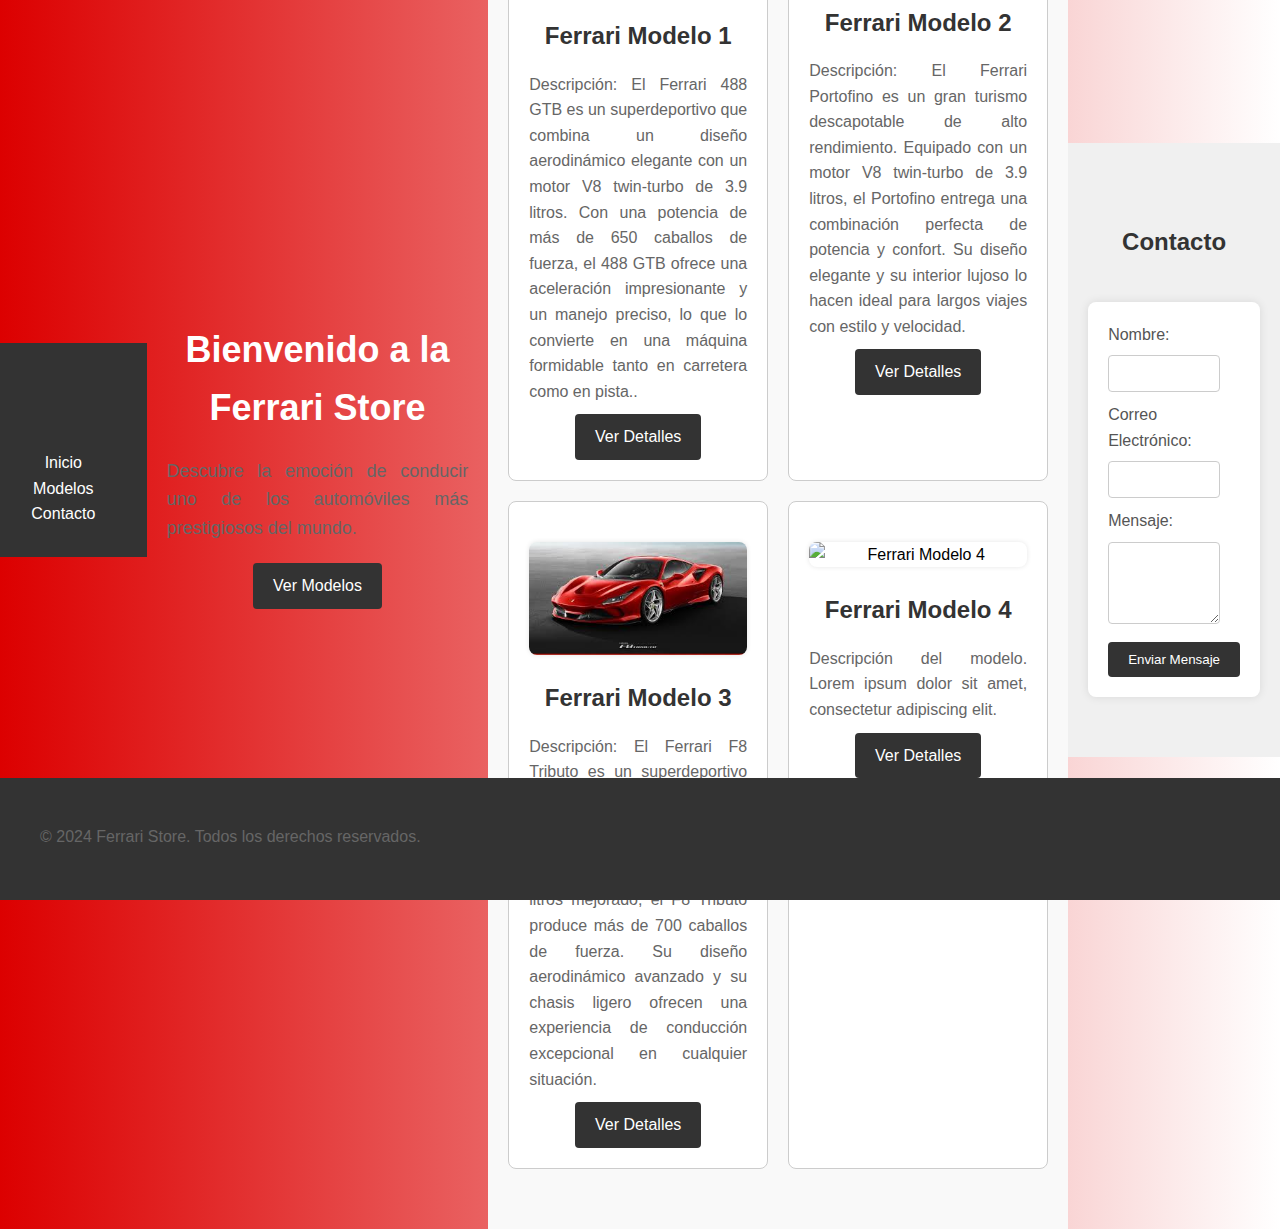
==== commit a1f02671: "Update main.html" ====
--- a/main.html
+++ b/main.html
@@ -84,21 +84,21 @@
             <h2>Nuestros Modelos</h2>
             <div class="modelos-grid">
                 <div class="modelo">
-                    <img src="ferrari1.jpg" alt="Ferrari Modelo 1">
+                    <img src="img1.jpg" alt="img1">
                     <h3>Ferrari Modelo 1</h3>
-                    <p>Descripción del modelo. Lorem ipsum dolor sit amet, consectetur adipiscing elit.</p>
+                    <p>Descripción: El Ferrari 488 GTB es un superdeportivo que combina un diseño aerodinámico elegante con un motor V8 twin-turbo de 3.9 litros. Con una potencia de más de 650 caballos de fuerza, el 488 GTB ofrece una aceleración impresionante y un manejo preciso, lo que lo convierte en una máquina formidable tanto en carretera como en pista..</p>
                     <a href="#" class="btn">Ver Detalles</a>
                 </div>
                 <div class="modelo">
-                    <img src="ferrari2.jpg" alt="Ferrari Modelo 2">
+                    <img src="img2.jpg" alt="img2.jpg">
                     <h3>Ferrari Modelo 2</h3>
-                    <p>Descripción del modelo. Lorem ipsum dolor sit amet, consectetur adipiscing elit.</p>
+                    <p>Descripción: El Ferrari Portofino es un gran turismo descapotable de alto rendimiento. Equipado con un motor V8 twin-turbo de 3.9 litros, el Portofino entrega una combinación perfecta de potencia y confort. Su diseño elegante y su interior lujoso lo hacen ideal para largos viajes con estilo y velocidad.</p>
                     <a href="#" class="btn">Ver Detalles</a>
                 </div>
                 <div class="modelo">
-                    <img src="ferrari3.jpg" alt="Ferrari Modelo 3">
+                    <img src="img3.jpg" alt="img3.jpg">
                     <h3>Ferrari Modelo 3</h3>
-                    <p>Descripción del modelo. Lorem ipsum dolor sit amet, consectetur adipiscing elit.</p>
+                    <p>Descripción: El Ferrari F8 Tributo es un superdeportivo que rinde homenaje a la historia y la excelencia de Ferrari en el rendimiento. Con un motor V8 twin-turbo de 3.9 litros mejorado, el F8 Tributo produce más de 700 caballos de fuerza. Su diseño aerodinámico avanzado y su chasis ligero ofrecen una experiencia de conducción excepcional en cualquier situación.</p>
                     <a href="#" class="btn">Ver Detalles</a>
                 </div>
                 <div class="modelo">
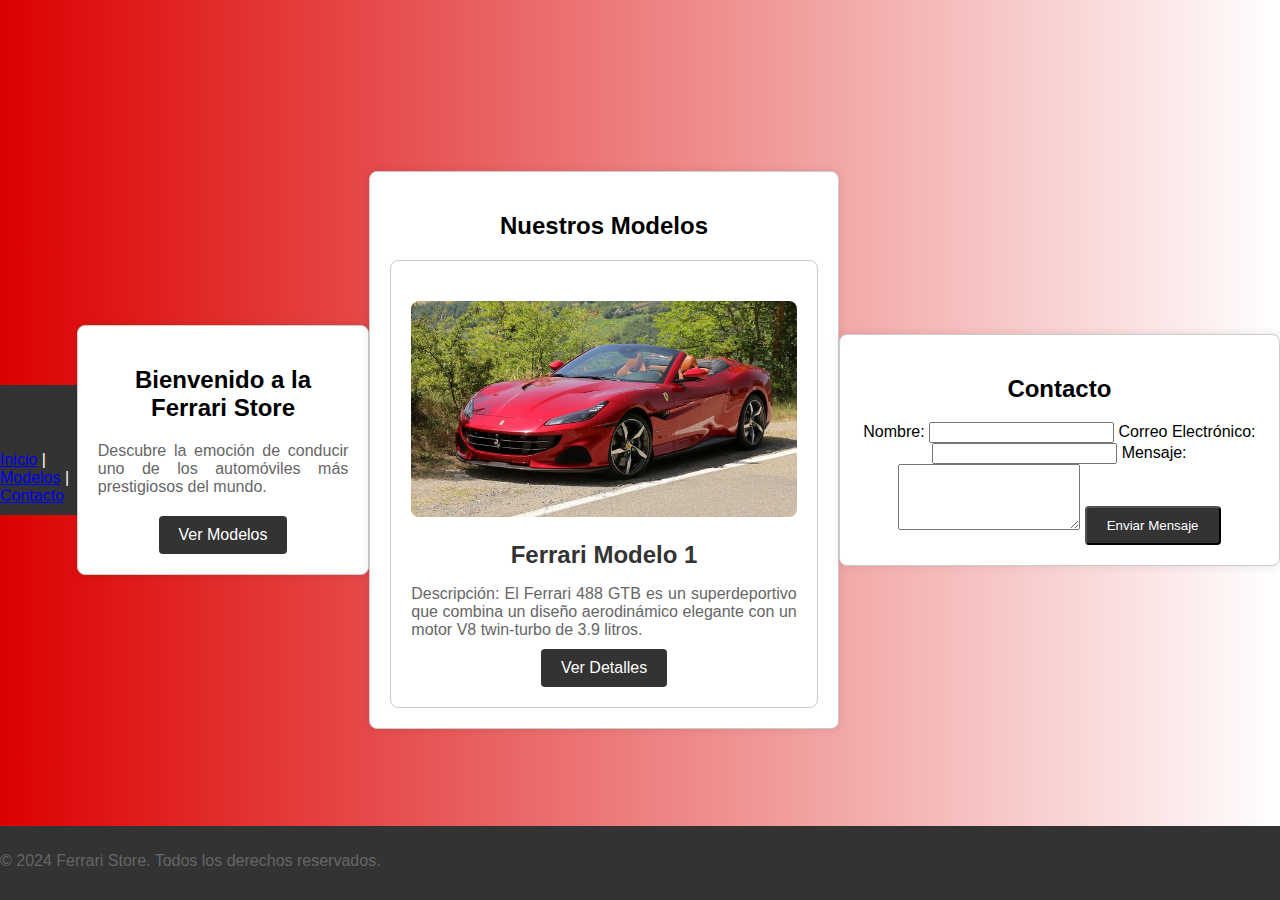
==== commit 706ba899: "Update main.html" ====
--- a/main.html
+++ b/main.html
@@ -5,133 +5,49 @@
     <meta name="viewport" content="width=device-width, initial-scale=1.0">
     <title>Ferrari Store</title>
     <link rel="stylesheet" href="styles.css">
-    <style>
-        /* Estilos generales */
-        body {
-            font-family: Arial, sans-serif;
-            background-color: #f0f0f0;
-            margin: 0;
-            padding: 0;
-            line-height: 1.6;
-        }
-
-        .main-container {
-            text-align: center;
-            padding: 40px;
-            background-color: #fff;
-            max-width: 800px;
-            margin: 20px auto;
-            border: 1px solid #ccc;
-            border-radius: 8px;
-            box-shadow: 0 0 10px rgba(0,0,0,0.1);
-        }
-
-        h1 {
-            font-size: 36px;
-            color: #333;
-            margin-bottom: 20px;
-            text-transform: uppercase;
-        }
-
-        p {
-            text-align: justify;
-            margin-bottom: 20px;
-            color: #666;
-        }
-
-        img {
-            max-width: 100%;
-            height: auto;
-            display: block;
-            margin: 20px auto;
-            border-radius: 8px;
-            box-shadow: 0 0 5px rgba(0,0,0,0.1);
-        }
-
-        audio {
-            margin-top: 20px;
-            width: 100%;
-            max-width: 400px;
-            display: block;
-            margin: 20px auto;
-        }
-    </style>
 </head>
 <body>
     <header>
-        <div class="container">
-            <h1>Ferrari Store</h1>
-            <nav>
-                <ul>
-                    <li><a href="#inicio">Inicio</a></li>
-                    <li><a href="#modelos">Modelos</a></li>
-                    <li><a href="#contacto">Contacto</a></li>
-                </ul>
-            </nav>
-        </div>
+        <h1>Ferrari Store</h1>
+        <nav>
+            <a href="#inicio">Inicio</a> | <a href="#modelos">Modelos</a> | <a href="#contacto">Contacto</a>
+        </nav>
     </header>
 
-    <section id="inicio" class="hero">
-        <div class="container">
-            <h2>Bienvenido a la Ferrari Store</h2>
-            <p>Descubre la emoción de conducir uno de los automóviles más prestigiosos del mundo.</p>
-            <a href="#modelos" class="btn">Ver Modelos</a>
+    <section id="inicio" class="main-container">
+        <h2>Bienvenido a la Ferrari Store</h2>
+        <p>Descubre la emoción de conducir uno de los automóviles más prestigiosos del mundo.</p>
+        <a href="#modelos" class="btn">Ver Modelos</a>
+    </section>
+
+    <section id="modelos" class="main-container">
+        <h2>Nuestros Modelos</h2>
+        <div class="modelos-grid">
+            <div class="modelo">
+                <img src="img1.jpg" alt="img1">
+                <h3>Ferrari Modelo 1</h3>
+                <p>Descripción: El Ferrari 488 GTB es un superdeportivo que combina un diseño aerodinámico elegante con un motor V8 twin-turbo de 3.9 litros.</p>
+                <a href="#" class="btn">Ver Detalles</a>
+            </div>
+            <!-- Repite la estructura para los demás modelos -->
         </div>
     </section>
 
-    <section id="modelos" class="modelos">
-        <div class="container">
-            <h2>Nuestros Modelos</h2>
-            <div class="modelos-grid">
-                <div class="modelo">
-                    <img src="img1.jpg" alt="img1">
-                    <h3>Ferrari Modelo 1</h3>
-                    <p>Descripción: El Ferrari 488 GTB es un superdeportivo que combina un diseño aerodinámico elegante con un motor V8 twin-turbo de 3.9 litros. Con una potencia de más de 650 caballos de fuerza, el 488 GTB ofrece una aceleración impresionante y un manejo preciso, lo que lo convierte en una máquina formidable tanto en carretera como en pista..</p>
-                    <a href="#" class="btn">Ver Detalles</a>
-                </div>
-                <div class="modelo">
-                    <img src="img2.jpg" alt="img2.jpg">
-                    <h3>Ferrari Modelo 2</h3>
-                    <p>Descripción: El Ferrari Portofino es un gran turismo descapotable de alto rendimiento. Equipado con un motor V8 twin-turbo de 3.9 litros, el Portofino entrega una combinación perfecta de potencia y confort. Su diseño elegante y su interior lujoso lo hacen ideal para largos viajes con estilo y velocidad.</p>
-                    <a href="#" class="btn">Ver Detalles</a>
-                </div>
-                <div class="modelo">
-                    <img src="img3.jpg" alt="img3.jpg">
-                    <h3>Ferrari Modelo 3</h3>
-                    <p>Descripción: El Ferrari F8 Tributo es un superdeportivo que rinde homenaje a la historia y la excelencia de Ferrari en el rendimiento. Con un motor V8 twin-turbo de 3.9 litros mejorado, el F8 Tributo produce más de 700 caballos de fuerza. Su diseño aerodinámico avanzado y su chasis ligero ofrecen una experiencia de conducción excepcional en cualquier situación.</p>
-                    <a href="#" class="btn">Ver Detalles</a>
-                </div>
-                <div class="modelo">
-                    <img src="ferrari4.jpg" alt="Ferrari Modelo 4">
-                    <h3>Ferrari Modelo 4</h3>
-                    <p>Descripción del modelo. Lorem ipsum dolor sit amet, consectetur adipiscing elit.</p>
-                    <a href="#" class="btn">Ver Detalles</a>
-                </div>
-            </div>
-        </div>
-    </section>
-
-    <section id="contacto" class="contacto">
-        <div class="container">
-            <h2>Contacto</h2>
-            <div class="contacto-form">
-                <form action="procesar-contacto.php" method="post">
-                    <label for="nombre">Nombre:</label>
-                    <input type="text" id="nombre" name="nombre" required>
-                    <label for="email">Correo Electrónico:</label>
-                    <input type="email" id="email" name="email" required>
-                    <label for="mensaje">Mensaje:</label>
-                    <textarea id="mensaje" name="mensaje" rows="4" required></textarea>
-                    <input type="submit" value="Enviar Mensaje" class="btn">
-                </form>
-            </div>
-        </div>
+    <section id="contacto" class="main-container">
+        <h2>Contacto</h2>
+        <form action="procesar-contacto.php" method="post">
+            <label for="nombre">Nombre:</label>
+            <input type="text" id="nombre" name="nombre" required>
+            <label for="email">Correo Electrónico:</label>
+            <input type="email" id="email" name="email" required>
+            <label for="mensaje">Mensaje:</label>
+            <textarea id="mensaje" name="mensaje" rows="4" required></textarea>
+            <input type="submit" value="Enviar Mensaje" class="btn">
+        </form>
     </section>
 
     <footer>
-        <div class="container">
-            <p>&copy; 2024 Ferrari Store. Todos los derechos reservados.</p>
-        </div>
+        <p>&copy; 2024 Ferrari Store. Todos los derechos reservados.</p>
     </footer>
 </body>
 </html>
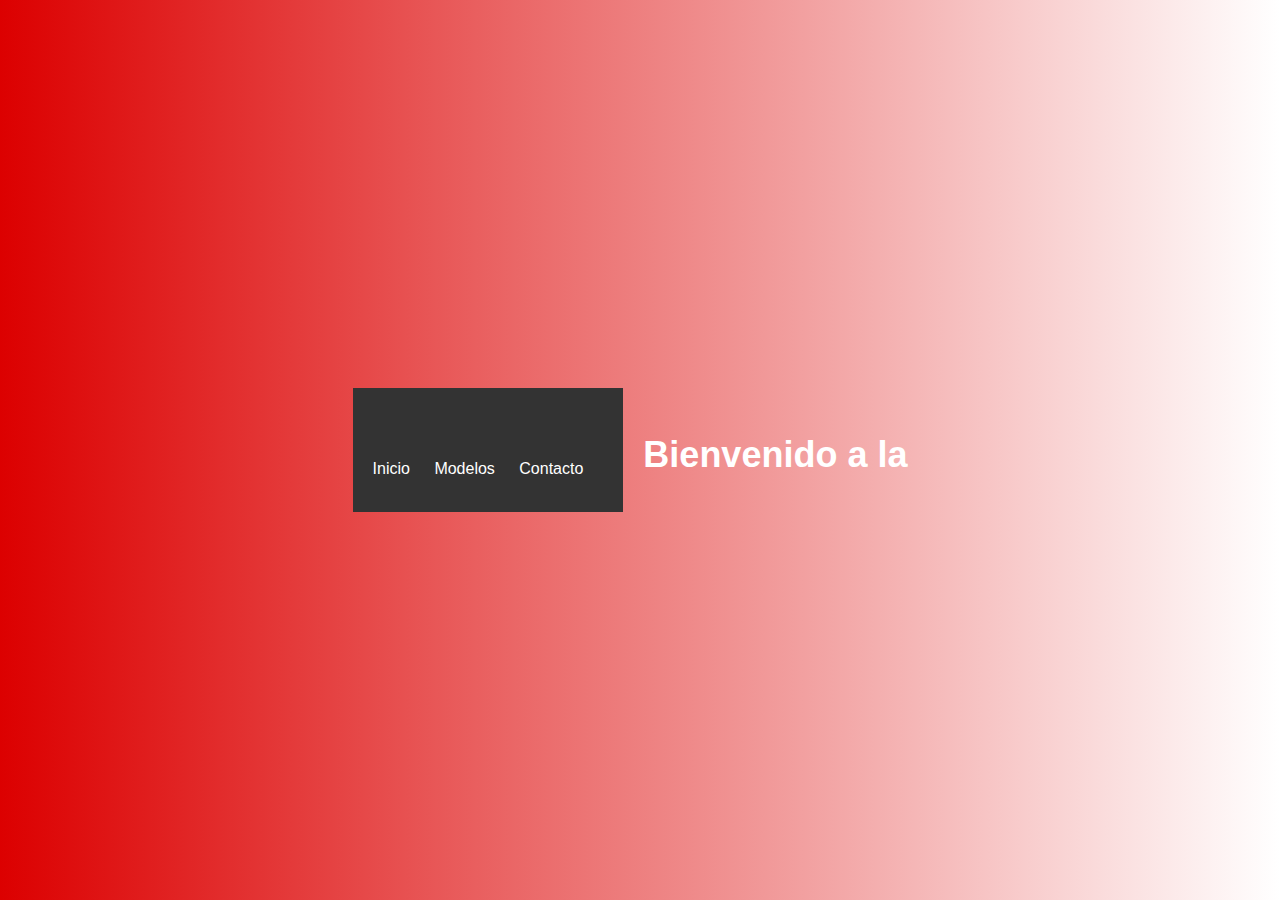
==== commit 54fce6ec: "Update main.html" ====
--- a/main.html
+++ b/main.html
@@ -5,49 +5,72 @@
     <meta name="viewport" content="width=device-width, initial-scale=1.0">
     <title>Ferrari Store</title>
     <link rel="stylesheet" href="styles.css">
+    <style>
+        /* Estilos generales */
+        body {
+            font-family: Arial, sans-serif;
+            background-color: #f0f0f0;
+            margin: 0;
+            padding: 0;
+            line-height: 1.6;
+        }
+
+        .main-container {
+            text-align: center;
+            padding: 40px;
+            background-color: #fff;
+            max-width: 800px;
+            margin: 20px auto;
+            border: 1px solid #ccc;
+            border-radius: 8px;
+            box-shadow: 0 0 10px rgba(0,0,0,0.1);
+        }
+
+        h1 {
+            font-size: 36px;
+            color: #333;
+            margin-bottom: 20px;
+            text-transform: uppercase;
+        }
+
+        p {
+            text-align: justify;
+            margin-bottom: 20px;
+            color: #666;
+        }
+
+        img {
+            max-width: 100%;
+            height: auto;
+            display: block;
+            margin: 20px auto;
+            border-radius: 8px;
+            box-shadow: 0 0 5px rgba(0,0,0,0.1);
+        }
+
+        audio {
+            margin-top: 20px;
+            width: 100%;
+            max-width: 400px;
+            display: block;
+            margin: 20px auto;
+        }
+    </style>
 </head>
 <body>
     <header>
-        <h1>Ferrari Store</h1>
-        <nav>
-            <a href="#inicio">Inicio</a> | <a href="#modelos">Modelos</a> | <a href="#contacto">Contacto</a>
-        </nav>
+        <div class="container">
+            <h1>Ferrari Store</h1>
+            <nav>
+                <ul>
+                    <li><a href="#inicio">Inicio</a></li>
+                    <li><a href="#modelos">Modelos</a></li>
+                    <li><a href="#contacto">Contacto</a></li>
+                </ul>
+            </nav>
+        </div>
     </header>
 
-    <section id="inicio" class="main-container">
-        <h2>Bienvenido a la Ferrari Store</h2>
-        <p>Descubre la emoción de conducir uno de los automóviles más prestigiosos del mundo.</p>
-        <a href="#modelos" class="btn">Ver Modelos</a>
-    </section>
-
-    <section id="modelos" class="main-container">
-        <h2>Nuestros Modelos</h2>
-        <div class="modelos-grid">
-            <div class="modelo">
-                <img src="img1.jpg" alt="img1">
-                <h3>Ferrari Modelo 1</h3>
-                <p>Descripción: El Ferrari 488 GTB es un superdeportivo que combina un diseño aerodinámico elegante con un motor V8 twin-turbo de 3.9 litros.</p>
-                <a href="#" class="btn">Ver Detalles</a>
-            </div>
-            <!-- Repite la estructura para los demás modelos -->
-        </div>
-    </section>
-
-    <section id="contacto" class="main-container">
-        <h2>Contacto</h2>
-        <form action="procesar-contacto.php" method="post">
-            <label for="nombre">Nombre:</label>
-            <input type="text" id="nombre" name="nombre" required>
-            <label for="email">Correo Electrónico:</label>
-            <input type="email" id="email" name="email" required>
-            <label for="mensaje">Mensaje:</label>
-            <textarea id="mensaje" name="mensaje" rows="4" required></textarea>
-            <input type="submit" value="Enviar Mensaje" class="btn">
-        </form>
-    </section>
-
-    <footer>
-        <p>&copy; 2024 Ferrari Store. Todos los derechos reservados.</p>
-    </footer>
-</body>
-</html>
+    <section id="inicio" class="hero">
+        <div class="container">
+            <h2>Bienvenido a la
